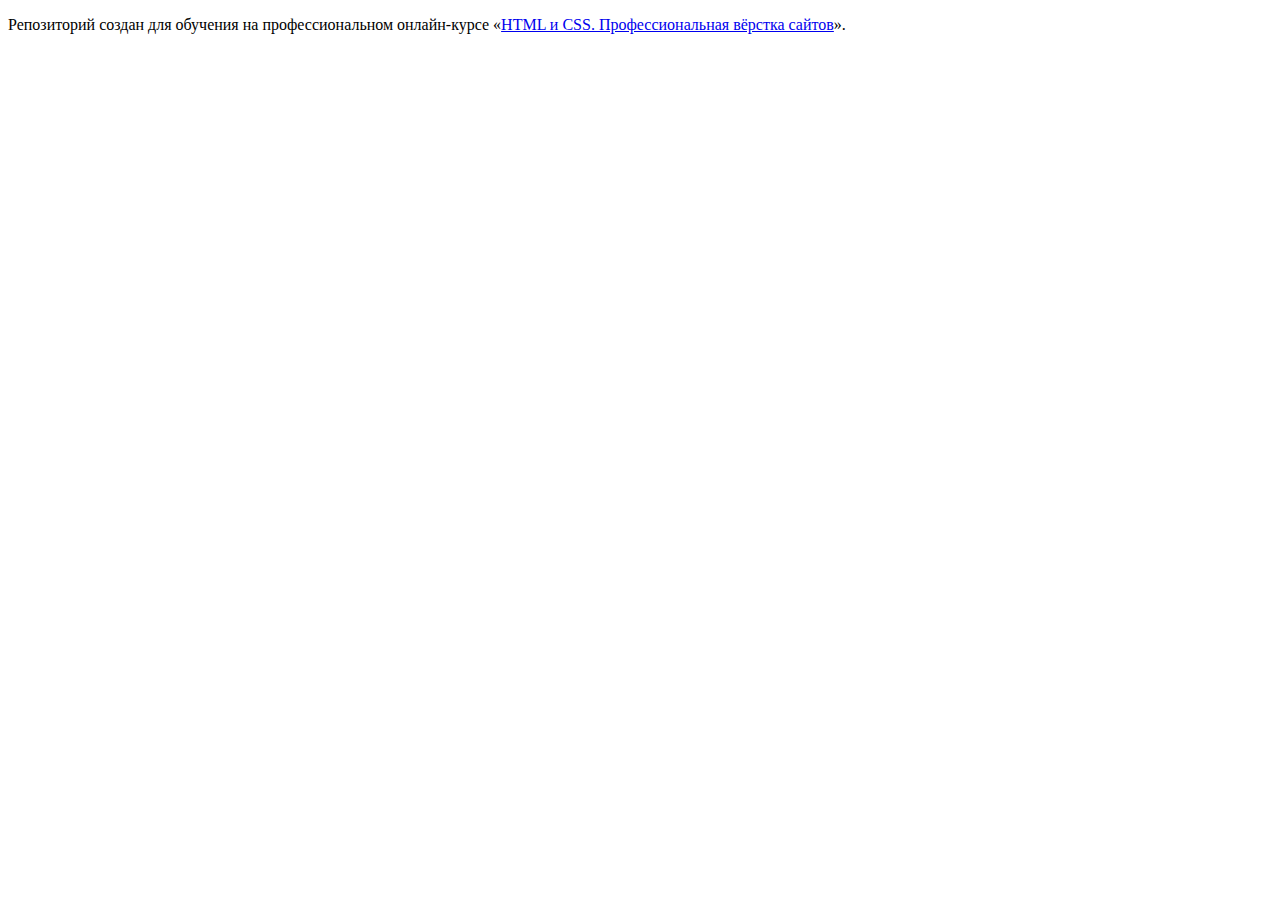
==== index.html @ 7df4204e ":hatching_chick:" ====
<!DOCTYPE html>
<html lang="ru">
  <head>
    <meta charset="utf-8">
    <title>HTML Academy: Седона</title>
  </head>
  <body>

    <p>Репозиторий создан для обучения на профессиональном онлайн‑курсе «<a href="https://htmlacademy.ru/intensive/htmlcss">HTML и CSS. Профессиональная вёрстка сайтов</a>».</p>

  </body>
</html>
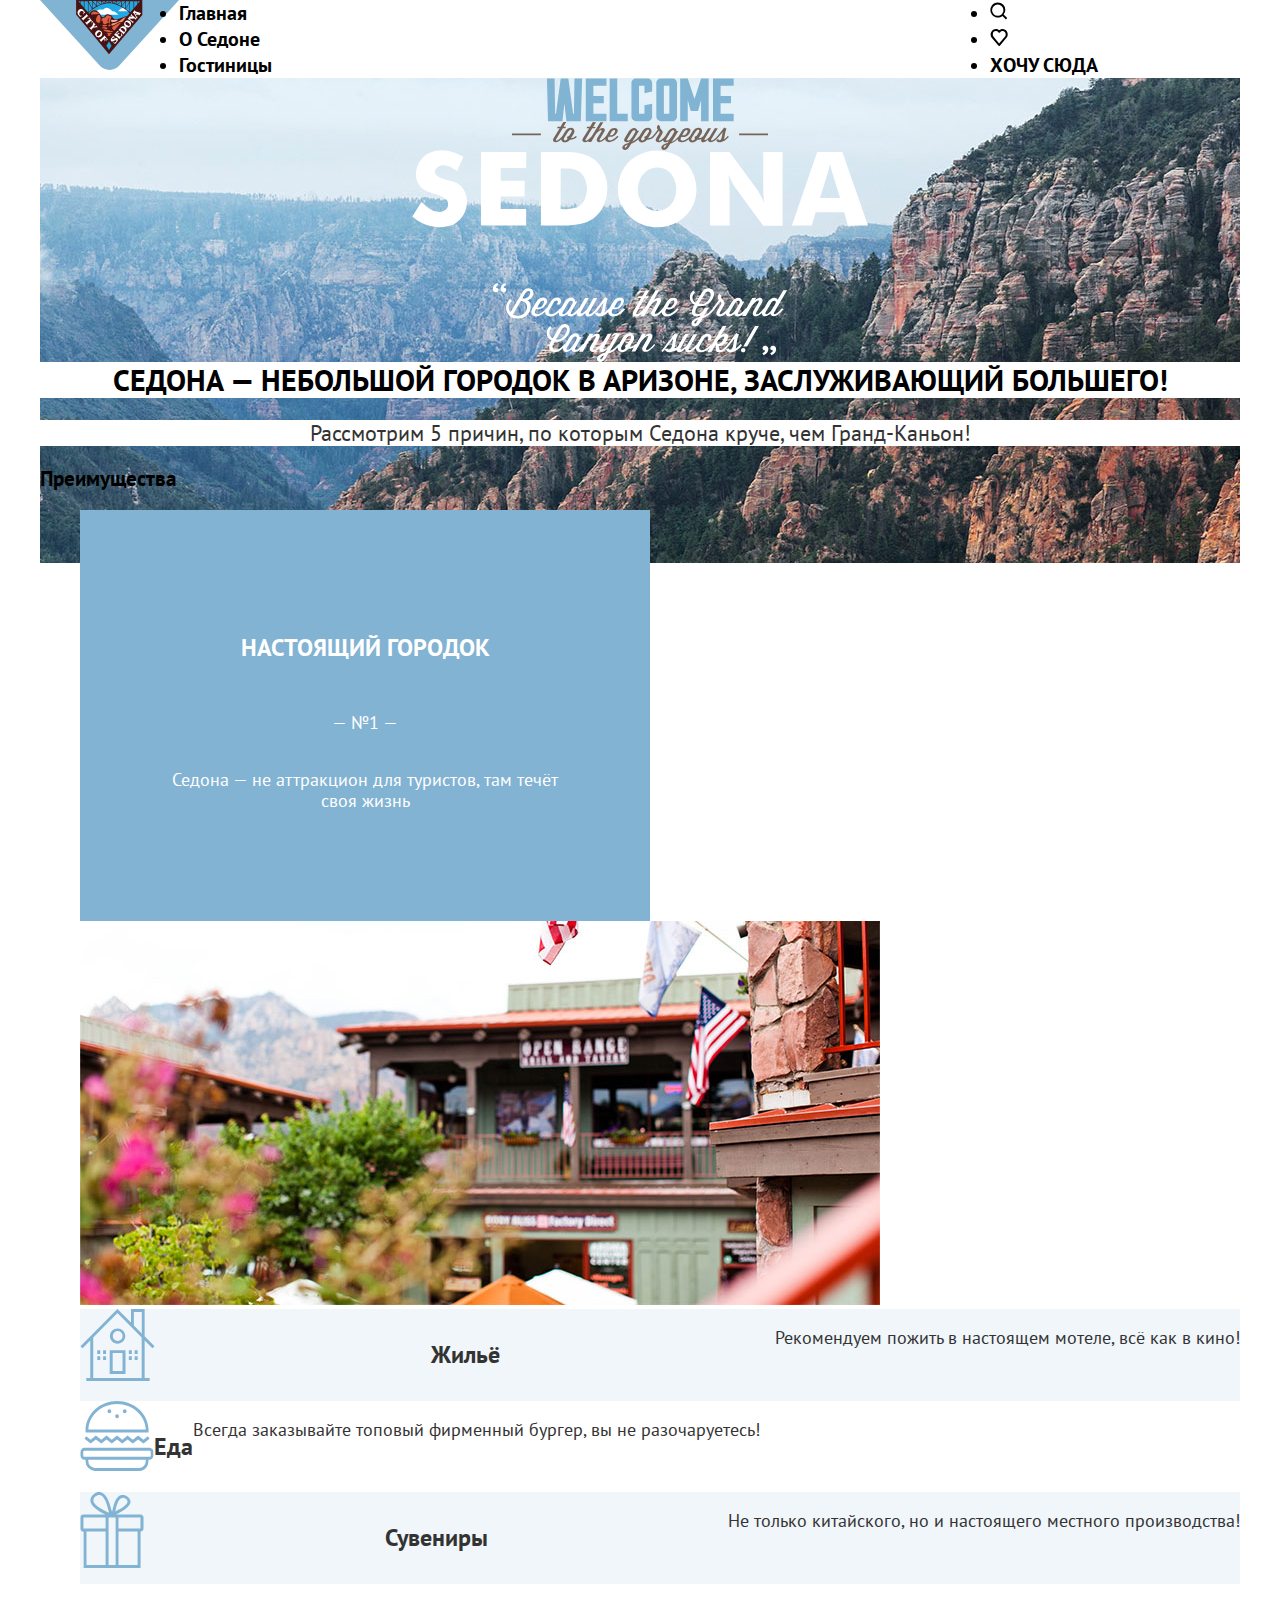
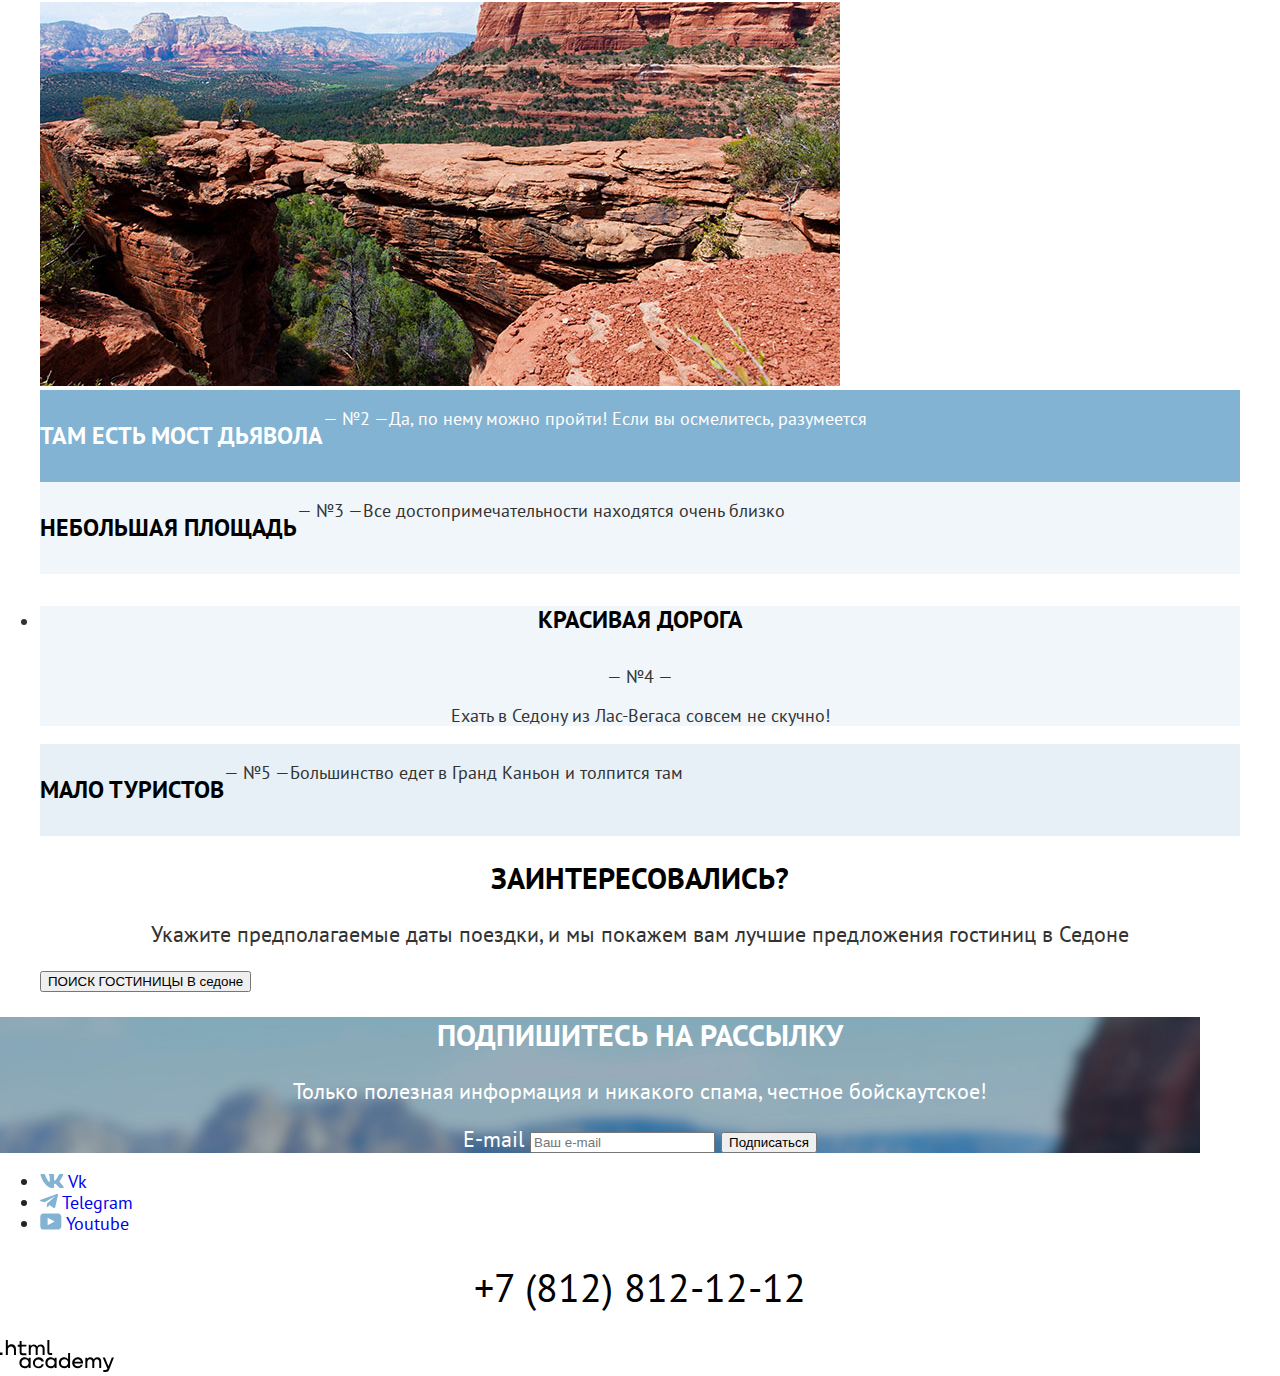
==== commit 6e66ca85: "Merge pull request #2 from onionsurfer/master" ====
--- a/index.html
+++ b/index.html
@@ -3,10 +3,158 @@
   <head>
     <meta charset="utf-8">
     <title>HTML Academy: Седона</title>
+    <link rel="stylesheet" href="styles/styles.css">
   </head>
   <body>
+    <header class="page-header">
+    <nav class="navigation">
+      <a class="navigation-logo" href="index.html">
+        <img class="logo" src="images/icons/logo-Sedona.svg" width="139" height="70" alt="Логотип сайта Седона"></a>
+      <ul class="navigation-list">
+      <li class="navigation-item">
+        <a class="navigation-link navigation-link-current" href="index.html">Главная</a>
+      </li>
+      <li class="navigation-item">
+        <a class="navigation-link" href="about_sedona.html">О Седоне</a>
+      </li>
+      <li class="navigation-item">
+        <a class="navigation-link" href="catalog.html">Гостиницы</a>
+      </ul>
+      <ul class="navigation-list navigation-user">
+      </li>
+      <li class="navigation-item">
+        <a class="navigation-link" class="navigation-user" href="#">
+          <span class="visually-hidden">
+            <img class="icon" src="images/icons/search.svg" width="18,05" height="18,1" alt="Поиск">
+          </span>
+        </a>
+      </li>
+      <li class="navigation-item">
+        <a class="navigation-link" class="navigation-user" href="#">
+          <span class="visually-hidden">
+            <img class="icon" src="images/icons/favorite.svg" width="18,05" height="17" alt="Лайки">
+          </span>
+        </a>
+      </li>
+      <li class="navigation-item">
+        <a class="navigation-link" class="navigation-user" href="#">ХОЧУ СЮДА</a>
+      </li>
+      </ul>
+    </nav>
+    </header>
 
-    <p>Репозиторий создан для обучения на профессиональном онлайн‑курсе «<a href="https://htmlacademy.ru/intensive/htmlcss">HTML и CSS. Профессиональная вёрстка сайтов</a>».</p>
-
+  <main class="main-container main-index">
+    <div class="page-container">
+    <img class="logo" src="images/icons/welcome.svg" width="187,7" height="44,7" alt="Welcome">
+    <img class="logo" src="images/icons/to-the-gorgeous.svg" width="256" height="28,78" alt="to the gorgeous">
+    <img class="logo" src="images/icons/SEDONA.svg" width="456,7" height="212,77" alt="Sedona">
+    <section class="advantages">
+      <div class="head-comment">Седона — небольшой городок в Аризоне,
+        заслуживающий большего!</div>
+        <p class="comment">Рассмотрим 5 причин, по которым Седона круче, чем Гранд-Каньон!</p>
+      <h3 class="visually-hidden">Преимущества</h3>
+      <ul class="advantages-list">
+        <li class="advantages-item-1 advantages-row">
+          <h4 class="advantages-title">Настоящий городок</h4>
+          <p class="advantages-description-white">— №1 —</p>
+          <p class="advantages-description-white">Седона — не аттракцион для туристов, там течёт своя жизнь</p>
+          </li>
+          <img class="photo" src="images/background/photo-1.jpg" width="800" height="384" alt="Фото городка в Седоне">
+            <li class="first-advantage-item">
+              <img class="icon" src="images/icons/advantage-icon-house.svg" width="75" height="72" alt="Жильё">
+              <h4 class="first-advantage-title">Жильё</h4>
+              <p class="first-advantage-description">Рекомендуем пожить в настоящем мотеле,
+              всё как в кино!</p>
+            </li>
+            <li class="first-advantage-item-white advantages-row">
+              <img class="icon" src="images/icons/advantage-icon-food.svg" width="74" height="70" alt="Еда">
+              <h4 class="first-advantage-title">Еда</h4>
+              <p class="first-advantage-description">Всегда заказывайте
+                топовый фирменный бургер, вы не разочаруетесь!</p>
+              </li>
+            <li class="first-advantage-item">
+              <img class="icon" src="images/icons/advantage-icon-gift.svg" width="64" height="76" alt="Сувениры">
+              <h4 class="first-advantage-title">Сувениры</h4>
+              <p class="first-advantage-description">Не только китайского,
+                но и настоящего местного производства!</p>
+               </li>
+          </ul>
+        </li>
+        <img class="photo" src="images/background/photo-2.jpg" width="800" height="384" alt="Фото моста дьявола">
+        <li class="advantages-item-2 advantages-row">
+          <h4 class="advantages-title">Там есть
+            мост дьявола</h4>
+          <p class="advantages-description-white">— №2 —</p>
+          <p class="advantages-description-white">Да, по нему можно пройти! Если вы осмелитесь, разумеется</p>
+        </li>
+        <li class="advantages-item-3 advantages-row">
+          <h4 class="advantages-title-black">Небольшая
+            площадь</h4>
+            <p class="advantages-description-black">— №3 —</p>
+          <p class="advantages-description-black">Все достопримечательности находятся очень близко</p>
+        </li>
+        <li class="advantages-item-4">
+          <h4 class="advantages-title-black">Красивая
+            дорога</h4>
+            <p class="advantages-description-black">— №4 —</p>
+          <p class="advantages-description-black">Ехать в Седону из Лас-Вегаса совсем не скучно!</p>
+        </li>
+        <li class="advantages-item-5 advantages-row">
+          <h4 class="advantages-title-black">Мало
+            туристов</h4>
+            <p class="advantages-description-black">— №5 —</p>
+          <p class="advantages-description-black">Большинство едет в Гранд Каньон и толпится там</p>
+        </li>
+      </ul>
+    </section>
+    <section class="hotel-search">
+      <h2>Заинтересовались?</h2>
+      <p class="comment">Укажите предполагаемые даты поездки, и мы покажем вам лучшие предложения гостиниц в Седоне
+      </p>
+      <button class="search-button" type="button">
+        ПОИСК ГОСТИНИЦЫ В седоне
+      </button>
+    </section>
+  </div>
+  </main>
+  <footer class="page-footer">
+    <section class="user-e-mail">
+      <h2 class="user-e-mail-title">Подпишитесь на рассылку</h2>
+      <p class="comment2">Только полезная информация и никакого спама, честное бойскаутское!</p>
+      <form class="user-e-mail-form" action="#" method="post">
+        <label for="user-e-mail-name">E-mail</label>
+        <input class="field"  placeholder="Ваш e-mail" type="email" name="user-email-name" id="user-email-name" required>
+        <button class="user-e-mail-button" type="submit">Подписаться</button>
+      </form>
+    </section>
+    <section class="social-media">
+      <ul class="footer-social-list">
+        <li class="footer-social-item">
+          <a class="button" href="#">
+            <img class="icon" src="images/icons/logo-vk.svg" width="24" height="14" alt="Vk">
+            <span class="visually-hidden">Vk</span>
+          </a>
+        </li>
+        <li class="footer-social-item">
+          <a class="button" href="#">
+            <img class="icon" src="images/icons/logo-telegram.svg" width="18" height="15,1" alt="Telegram">
+            <span class="visually-hidden">Telegram</span>
+          </a>
+        </li>
+        <li class="footer-social-item">
+          <a class="button" href="#">
+            <img class="icon" src="images/icons/logo-youtube.svg" width="22" height="17" alt="Youtube">
+            <span class="visually-hidden">Youtube</span>
+          </a>
+        </li>
+      </ul>
+    </section>
+    <section class="phone-number">
+      <h2 class="phone-number">+7 (812) 812-12-12</h2>
+    </section>
+    <section class="logo-text">
+      <img class="icon" src="images/icons/logo-HTML-Academy.svg" width="114,9" height="32,9" alt="Html academy">
+  </section>
+  </footer>
   </body>
 </html>
--- a/styles/styles.css
+++ b/styles/styles.css
@@ -0,0 +1,343 @@
+@font-face {
+  font-family: "PT Sans";
+  font-style: normal;
+  font-weight: 400;
+  src: url("../fonts/ptsans-400.woff2") format("woff2");
+  font-display: swap;
+  }
+@font-face {
+  font-family: "PT Sans";
+  font-style: normal;
+  font-weight: 700;
+  src: url("../fonts/ptsans-700.woff2") format("woff2");
+  font-display: swap;
+  }
+
+html {
+  height: 100%;
+}
+
+.main-container {
+  margin: 0 auto;
+  width: 1200px;
+  flex-grow: 1;
+}
+
+body {
+  margin: 0;
+  display: flex;
+  flex-direction: column;
+  min-height: 100%;
+  font-family: "PT sans", sans-serif;
+  font-size: 18px;
+  line-height: 21px;
+  background: #FFFFFF;
+  color: #242424;
+}
+
+.page-header {
+  background: #FFFFFF;
+  color: #000000;
+}
+
+.navigation {
+  display: flex;
+  width: 1200px;
+  margin: 0 auto;
+}
+
+.navigation-list {
+  margin: 0;
+  padding: 0;
+  width: 390px;
+}
+
+.navigation-user {
+  max-width: 250px;
+  margin-left: auto;
+}
+
+.navigation-link {
+  font-family: "PT Sans", serif;
+  font-size: 20px;
+  line-height: 26px;
+  color: #000000;
+  background-color: #ffffff;
+  font-weight: 700;
+  text-transform: capitalize;
+  text-align: center;
+  text-decoration: none;
+
+}
+
+.main-index {
+  color: #000000;
+  background-color: #ffffff;
+  background-image: url("../images/background/index-background.jpg");
+  background-size: 1200px 485px;
+  background-repeat: no-repeat;
+}
+
+.page-container {
+  width: 1200px;
+  margin: 0 auto;
+}
+
+.logo {
+  display: block;
+  margin: 0 auto;
+}
+
+.head-comment {
+  font-family: "PT Sans", serif;
+  font-size: 30px;
+  line-height: 36px;
+  color: #000000;
+  background-color: #ffffff;
+  font-weight: 700;
+  text-transform: uppercase;
+  text-align: center;
+}
+
+.comment {
+  font-family: "PT Sans", serif;
+  font-size: 22px;
+  line-height: 26px;
+  color: #333333;
+  background-color: #ffffff;
+  font-weight: 400;
+  text-align: center;
+}
+
+.advantages-item-1{
+  background-color: #82B3D3;
+  color: white;
+  max-width: 400px;
+  max-height: 384px;
+  display: flex;
+  flex-direction: column;
+  justify-content: space-between;
+  padding: 92px 85px;
+  margin: 0;
+  text-align: center;
+  align-items: center;
+}
+
+ .first-advantage-item {
+   display: flex;
+   justify-content: space-between;
+   margin: 0;
+   padding: 0;
+   text-align: center;
+   color: #333333;
+ }
+
+ .advantages-row {
+  display: flex;
+}
+
+.advantages-item-1 {
+  font-family: "PT Sans", serif;
+  font-size: 18px;
+  line-height: 21px;
+  color: #ffffff;
+  background-color: #82B3D3;
+  font-weight: 400;
+  text-align: center;
+}
+
+.advantages-title {
+  font-family: "PT Sans", serif;
+  font-size: 24px;
+  line-height: 28px;
+  color: #ffffff;
+  font-weight: 700;
+  text-align: center;
+  text-transform: uppercase;
+}
+
+.advantages-item-2 {
+  font-family: "PT Sans", serif;
+  font-size: 18px;
+  line-height: 21px;
+  color: #ffffff;
+  background-color: #82B3D3;
+  font-weight: 400;
+  text-align: center;
+}
+
+.advantages-title-2 {
+  font-family: "PT Sans", serif;
+  font-size: 24px;
+  line-height: 28px;
+  color: #ffffff;
+  font-weight: 700;
+  text-align: center;
+  text-transform: uppercase;
+}
+
+.first-advantage-item {
+  font-family: "PT Sans", serif;
+  font-size: 18px;
+  line-height: 21px;
+  color: #333333;
+  background: rgba(131, 179, 211, 0.12);
+  font-weight: 400;
+  text-align: center;
+}
+
+.first-advantage-title {
+  font-size: 24px;
+  line-height: 28px;
+  font-weight: 700;
+}
+
+.first-advantage-item-white {
+  font-family: "PT Sans", serif;
+  font-size: 18px;
+  line-height: 21px;
+  color: #333333;
+  background: #FFFFFF;
+  font-weight: 400;
+  text-align: center;
+}
+
+.advantages-item-3 {
+  font-family: "PT Sans", serif;
+  font-size: 18px;
+  line-height: 21px;
+  color: #333333;
+  background: rgba(131, 179, 211, 0.12);
+  font-weight: 400;
+  text-align: center;
+}
+
+.advantages-title-black {
+  font-family: "PT Sans", serif;
+  font-size: 24px;
+  line-height: 28px;
+  color: #000000;
+  font-weight: 700;
+  text-align: center;
+  text-transform: uppercase;
+}
+
+.advantages-item-4 {
+  font-family: "PT Sans", serif;
+  font-size: 18px;
+  line-height: 21px;
+  color: #333333;
+  background: rgba(131, 179, 211, 0.12);
+  font-weight: 400;
+  text-align: center;
+}
+
+.advantages-item-5 {
+  font-family: "PT Sans", serif;
+  font-size: 18px;
+  line-height: 21px;
+  color: #333333;
+  background: rgba(131, 179, 211, 0.2);
+  font-weight: 400;
+  text-align: center;
+}
+
+h2 {
+font-family: 'PT Sans', serif;
+font-style: normal;
+font-weight: 700;
+font-size: 30px;
+line-height: 36px;
+text-align: center;
+text-transform: uppercase;
+}
+
+.user-e-mail {
+background-color: #82B3D3;
+color: #ffffff;
+background: url("../images/background/background.jpg");
+background-size: 1200px 411px;
+background-repeat: no-repeat;
+font-family: 'PT Sans', serif;
+font-style: normal;
+font-weight: 400;
+font-size: 22px;
+line-height: 26px;
+text-align: center;
+}
+
+.user-e-mail-title {
+font-weight: 700;
+font-size: 30px;
+line-height: 36px;
+text-transform: uppercase;
+}
+
+.phone-number {
+font-family: 'PT Sans';
+font-style: normal;
+font-weight: 400;
+font-size: 40px;
+line-height: 40px;
+color: #000000;
+text-align: center;
+text-transform: uppercase;
+}
+
+/* Catalog styles */
+
+.inner-header {
+font-family: 'PT Sans';
+font-style: normal;
+font-weight: 400;
+font-size: 18px;
+line-height: 21px;
+color: #FFFFFF;
+background: #82B3D3;
+}
+
+.breadcrumbs {
+font-family: 'PT Sans';
+font-style: normal;
+font-weight: 400;
+font-size: 16px;
+line-height: 21px;
+}
+
+.finded {
+  text-align: left;
+}
+
+.catalog-hotels-showed {
+font-family: 'PT Sans';
+font-style: normal;
+font-weight: 400;
+font-size: 18px;
+line-height: 21px;
+color: #333333;
+background: #ffffff;
+}
+
+.hotel-card-title {
+font-weight: 700;
+font-size: 24px;
+line-height: 28px;
+color: #000000;
+}
+
+a {
+text-decoration: none;
+}
+
+.hotel-card-type {
+  font-weight: 400;
+  font-size: 18px;
+  line-height: 21px;
+  color: #333333;
+}
+
+.hotel-card-rating {
+  font-size: 16px;
+  line-height: 20px;
+  font-weight: 400;
+}
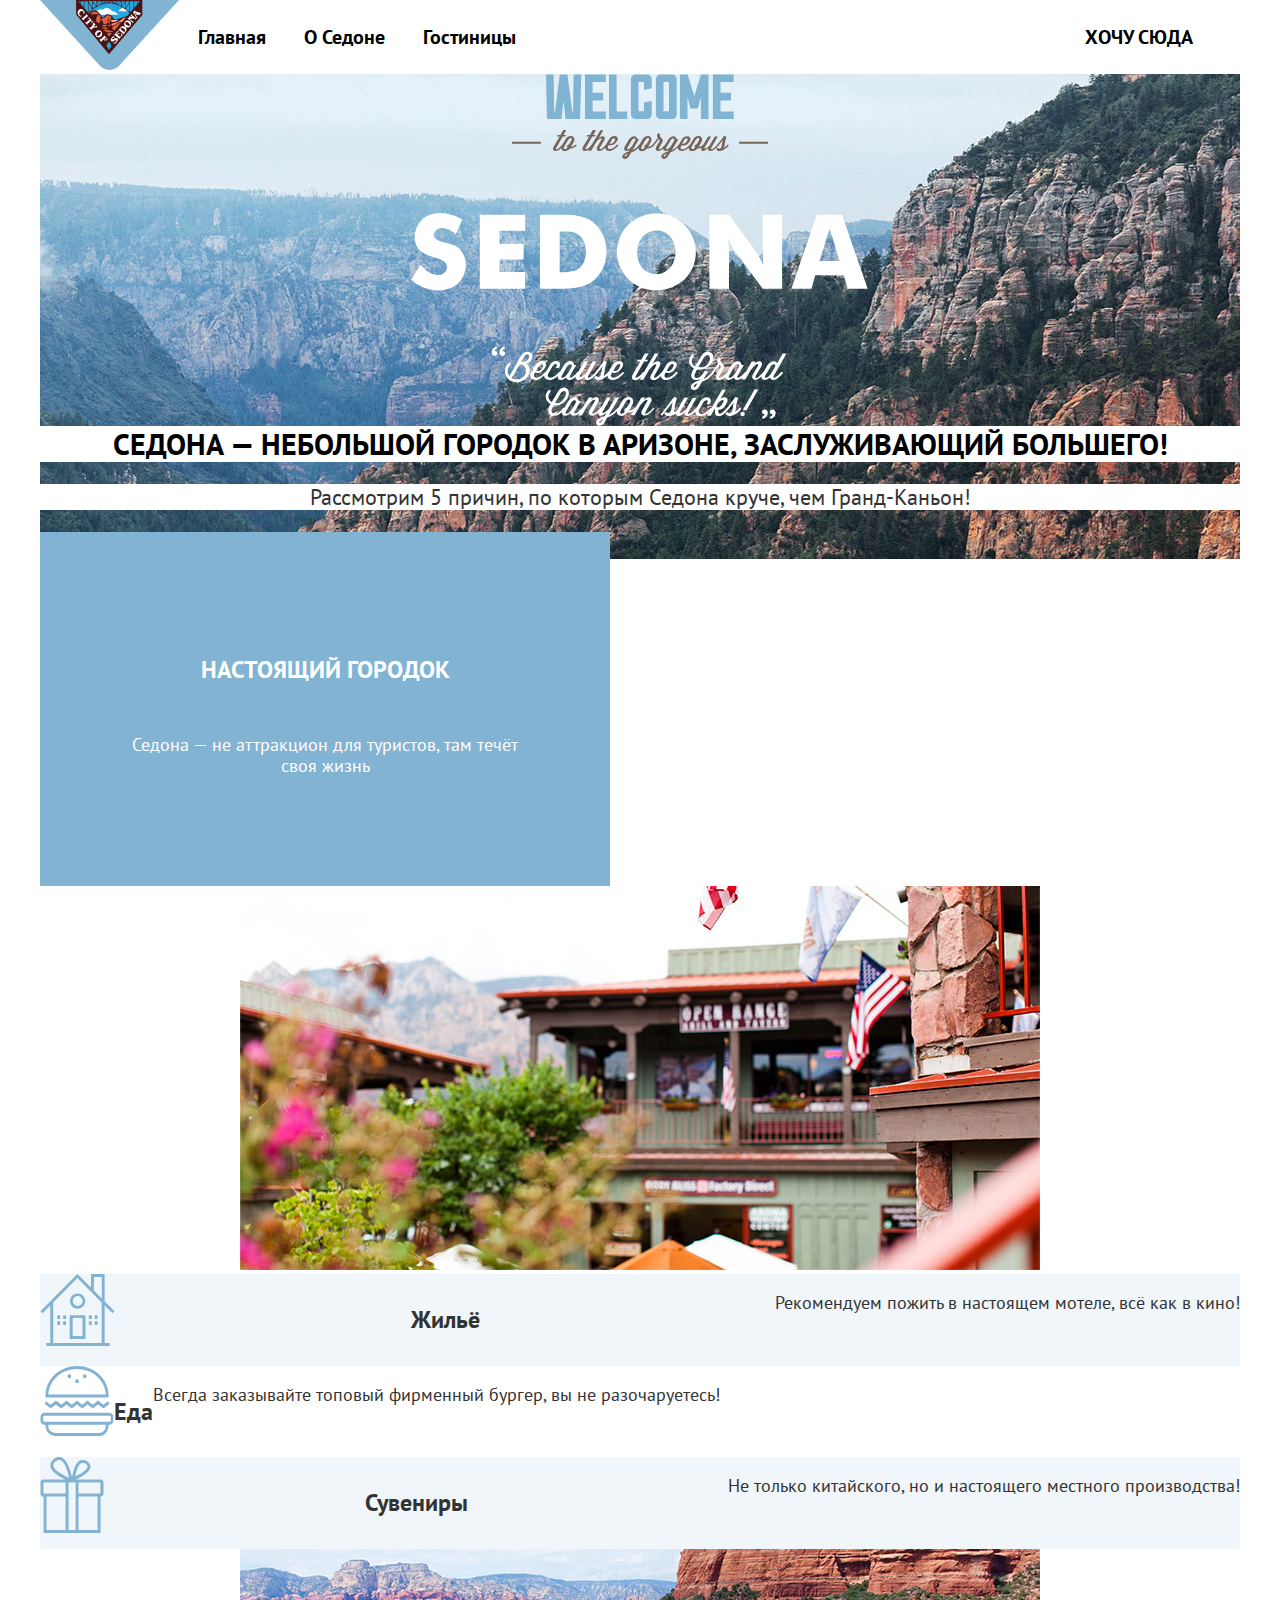
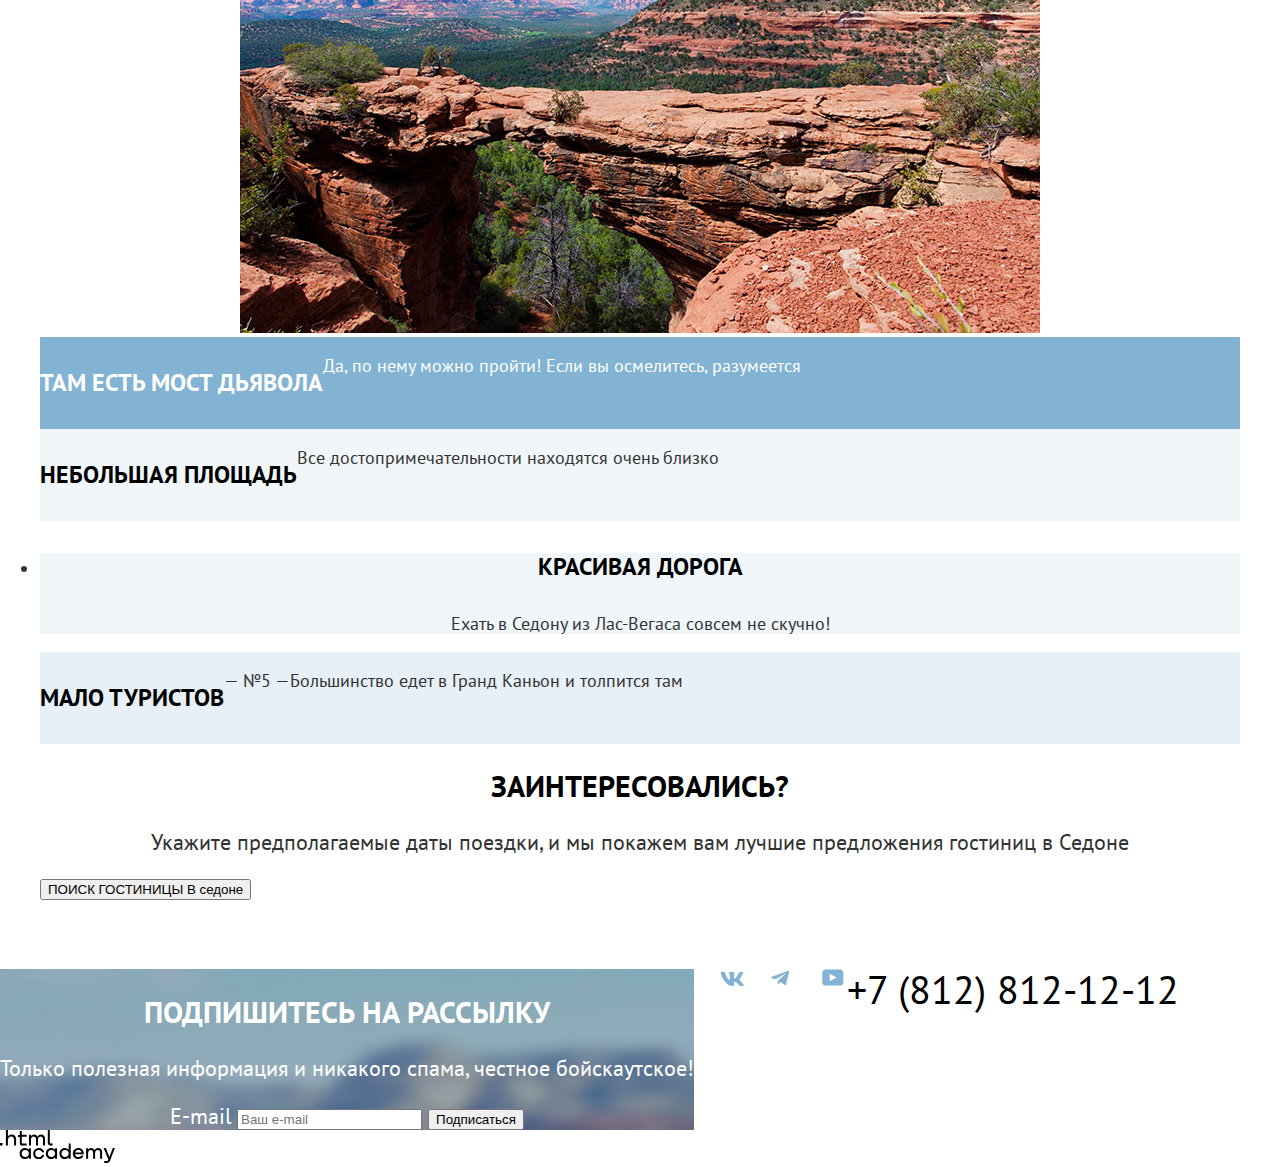
==== commit 77d4ab78: "телефон, хедер, футер" ====
--- a/index.html
+++ b/index.html
@@ -25,14 +25,14 @@
       <li class="navigation-item">
         <a class="navigation-link" class="navigation-user" href="#">
           <span class="visually-hidden">
-            <img class="icon" src="images/icons/search.svg" width="18,05" height="18,1" alt="Поиск">
+            <img class="icon" src="images/icons/search.svg" width="18" height="18" alt="Поиск">
           </span>
         </a>
       </li>
       <li class="navigation-item">
         <a class="navigation-link" class="navigation-user" href="#">
           <span class="visually-hidden">
-            <img class="icon" src="images/icons/favorite.svg" width="18,05" height="17" alt="Лайки">
+            <img class="icon" src="images/icons/favorite.svg" width="18" height="17" alt="Лайки">
           </span>
         </a>
       </li>
@@ -45,9 +45,7 @@
 
   <main class="main-container main-index">
     <div class="page-container">
-    <img class="logo" src="images/icons/welcome.svg" width="187,7" height="44,7" alt="Welcome">
-    <img class="logo" src="images/icons/to-the-gorgeous.svg" width="256" height="28,78" alt="to the gorgeous">
-    <img class="logo" src="images/icons/SEDONA.svg" width="456,7" height="212,77" alt="Sedona">
+    <img class="logo" src="images/icons/welcome.svg" width="458" height="352" alt="Welcome">
     <section class="advantages">
       <div class="head-comment">Седона — небольшой городок в Аризоне,
         заслуживающий большего!</div>
@@ -56,7 +54,6 @@
       <ul class="advantages-list">
         <li class="advantages-item-1 advantages-row">
           <h4 class="advantages-title">Настоящий городок</h4>
-          <p class="advantages-description-white">— №1 —</p>
           <p class="advantages-description-white">Седона — не аттракцион для туристов, там течёт своя жизнь</p>
           </li>
           <img class="photo" src="images/background/photo-1.jpg" width="800" height="384" alt="Фото городка в Седоне">
@@ -78,25 +75,20 @@
               <p class="first-advantage-description">Не только китайского,
                 но и настоящего местного производства!</p>
                </li>
-          </ul>
-        </li>
         <img class="photo" src="images/background/photo-2.jpg" width="800" height="384" alt="Фото моста дьявола">
         <li class="advantages-item-2 advantages-row">
           <h4 class="advantages-title">Там есть
             мост дьявола</h4>
-          <p class="advantages-description-white">— №2 —</p>
           <p class="advantages-description-white">Да, по нему можно пройти! Если вы осмелитесь, разумеется</p>
         </li>
         <li class="advantages-item-3 advantages-row">
           <h4 class="advantages-title-black">Небольшая
             площадь</h4>
-            <p class="advantages-description-black">— №3 —</p>
           <p class="advantages-description-black">Все достопримечательности находятся очень близко</p>
         </li>
         <li class="advantages-item-4">
           <h4 class="advantages-title-black">Красивая
             дорога</h4>
-            <p class="advantages-description-black">— №4 —</p>
           <p class="advantages-description-black">Ехать в Седону из Лас-Вегаса совсем не скучно!</p>
         </li>
         <li class="advantages-item-5 advantages-row">
@@ -137,7 +129,7 @@
         </li>
         <li class="footer-social-item">
           <a class="button" href="#">
-            <img class="icon" src="images/icons/logo-telegram.svg" width="18" height="15,1" alt="Telegram">
+            <img class="icon" src="images/icons/logo-telegram.svg" width="18" height="15" alt="Telegram">
             <span class="visually-hidden">Telegram</span>
           </a>
         </li>
@@ -150,10 +142,12 @@
       </ul>
     </section>
     <section class="phone-number">
-      <h2 class="phone-number">+7 (812) 812-12-12</h2>
+      <a class="phone-number" href="tel:+78128121212">
+        <span class="visually-hidden">Звоните нам на</span>
+        +7 (812) 812-12-12</a>
     </section>
     <section class="logo-text">
-      <img class="icon" src="images/icons/logo-HTML-Academy.svg" width="114,9" height="32,9" alt="Html academy">
+      <img class="icon" src="images/icons/logo-HTML-Academy.svg" width="115" height="33" alt="Html academy">
   </section>
   </footer>
   </body>
--- a/styles/styles.css
+++ b/styles/styles.css
@@ -47,9 +47,12 @@
 }
 
 .navigation-list {
+  display: flex;
+  flex-wrap: wrap;
   margin: 0;
   padding: 0;
   width: 390px;
+  list-style-type: none;
 }
 
 .navigation-user {
@@ -58,6 +61,8 @@
 }
 
 .navigation-link {
+  display: block;
+  padding: 24px 19px;
   font-family: "PT Sans", serif;
   font-size: 20px;
   line-height: 26px;
@@ -69,6 +74,7 @@
   text-decoration: none;
 
 }
+
 
 .main-index {
   color: #000000;
@@ -83,6 +89,12 @@
   margin: 0 auto;
 }
 
+.main-container {
+  flex-grow: 1;
+  padding-top: -30px;
+  padding-bottom: 69px;
+}
+
 .logo {
   display: block;
   margin: 0 auto;
@@ -107,6 +119,14 @@
   background-color: #ffffff;
   font-weight: 400;
   text-align: center;
+}
+
+.advantages-list {
+
+  margin: 0;
+  padding: 0;
+  text-align: center;
+  color: #ffffff;
 }
 
 .advantages-item-1{
@@ -252,11 +272,32 @@
 text-transform: uppercase;
 }
 
+.page-footer {
+  display: flex;
+  flex-wrap: wrap;
+}
+
+.footer-social-list {
+  display: flex;
+  flex-wrap: wrap;
+  margin: 0;
+  padding: 0;
+  list-style-type: none;
+}
+
+.footer-social-item {
+  width: 25px;
+  height: 25px;
+  margin-left: 26px;
+  margin-bottom: 12px;
+}
+
+
 .user-e-mail {
 background-color: #82B3D3;
 color: #ffffff;
 background: url("../images/background/background.jpg");
-background-size: 1200px 411px;
+background-size: 2000px 415px;
 background-repeat: no-repeat;
 font-family: 'PT Sans', serif;
 font-style: normal;
@@ -341,3 +382,14 @@
   line-height: 20px;
   font-weight: 400;
 }
+
+.visually-hidden {
+  position: absolute;
+  width: 1px;
+  height: 1px;
+  margin: -1px;
+  padding: 0;
+  border: 0;
+  clip: rect(0 0 0 0);
+  overflow: hidden;
+}
